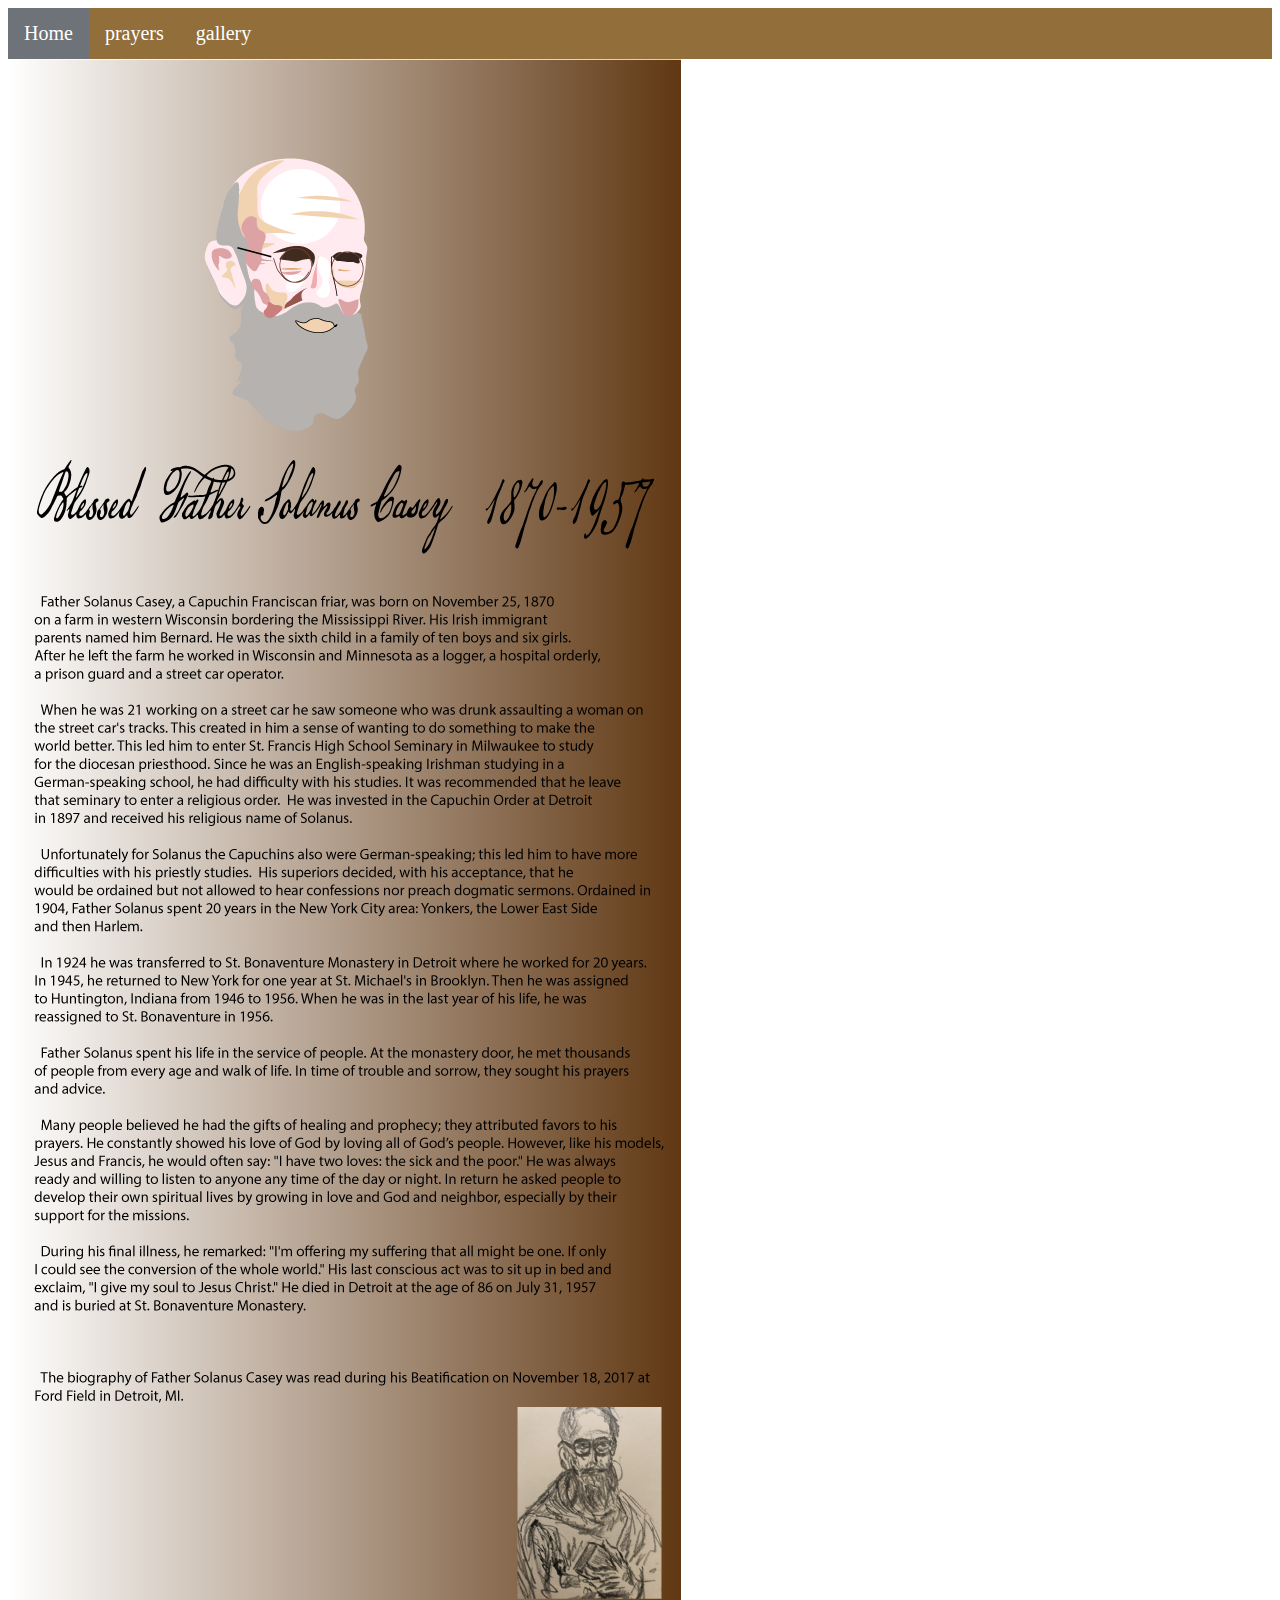
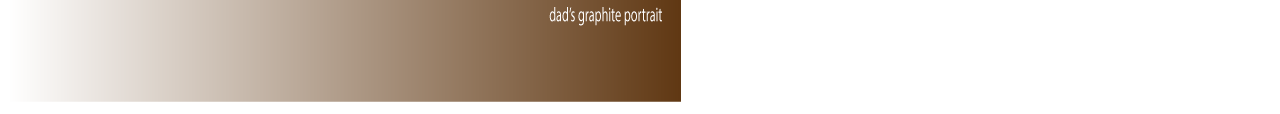
==== index.html @ dad7958f "first up" ====
<!DOCTYPE html>
<html lang="en" dir="ltr">

<head>
    <meta charset="utf-8">
    <meta name="viewport" content="width=device-width, initial-scale=1.0">
    <link rel="stylesheet" type="text/css" href="style.css">
    <link href="https://fonts.googleapis.com/css?family=Beth+Ellen|Liu+Jian+Mao+Cao&display=swap" rel="stylesheet">
    <title>Blessed fr. Solanus Casey</title>
</head>
<!-- <h1>Blessed Fr. Solanus Casey</h1> -->
<!-- <h1>pray for us</h1> -->

<body>
    <div class="topnav">
        <a class="active" href="index.html">Home</a>
        <!-- <a href="news.html">his story</a> -->
        <a href="mailto: cyberush.media@gmail.com">prayers</a>
        <a href="about.html">gallery</a>
        <!-- </div> -->

        <!-- <section class="container"> -->

    </div>

    <img src="Untitled-7.png" alt="Solanus" class="solanusPortrait">


    <!-- <section>
                    <!-- <div class=bio>
                    <h3>
                        <p>Father Solanus Casey, a Capuchin Franciscan friar, was born on November 25, 1870 on a farm in western Wisconsin bordering the Mississippi River. His Irish immigrant parents named him Bernard. He was the sixth child in a family
                            of ten boys and six girls. After he left the farm he worked in Wisconsin and Minnesota as a logger, a hospital orderly, a prison guard and a street car operator.</p>

                        <p>When he was 21 working on a street car he saw someone who was drunk assaulting a woman on the street car's tracks. This created in him a sense of wanting to do something to make the world better. This led him to enter St. Francis
                            High School Seminary in Milwaukee to study for the diocesan priesthood. Since he was an English-speaking Irishman studying in a German-speaking school, he had difficulty with his studies. It was recommended that he leave that
                            seminary to enter a religious order. He was invested in the Capuchin Order at Detroit in 1897 and received his religious name of Solanus.</p>

                        <p>Unfortunately for Solanus the Capuchins also were German-speaking; this led him to have more difficulties with his priestly studies. His superiors decided, with his acceptance, that he would be ordained but not allowed to hear
                            confessions nor preach dogmatic sermons. Ordained in 1904, Father Solanus spent 20 years in the New York City area: Yonkers, the Lower East Side and then Harlem.</p>

                        <p>In 1924 he was transferred to St. Bonaventure Monastery in Detroit where he worked for 20 years. In 1945, he returned to New York for one year at St. Michael's in Brooklyn. Then he was assigned to Huntington, Indiana from 1946
                            to 1956. When he was in the last year of his life, he was reassigned to St. Bonaventure in 1956.</p>

                        <p>Father Solanus spent his life in the service of people. At the monastery door, he met thousands of people from every age and walk of life. In time of trouble and sorrow, they sought his prayers and advice.</p>

                        <p>Many people believed he had the gifts of healing and prophecy; they attributed favors to his prayers. He constantly showed his love of God by loving all of God’s people. However, like his models, Jesus and Francis, he would often
                            say: "I have two loves: the sick and the poor." He was always ready and willing to listen to anyone any time of the day or night. In return he asked people to develop their own spiritual lives by growing in love and God and
                            neighbor, especially by their support for the missions.</p>

                        <p>During his final illness, he remarked: "I'm offering my suffering that all might be one. If only I could see the conversion of the whole world." His last conscious act was to sit up in bed and exclaim, "I give my soul to Jesus
                            Christ." He died in Detroit at the age of 86 on July 31, 1957 and is buried at St. Bonaventure Monastery.</p>



                        <p>The biography of Father Solanus Casey was read during his Beatification on November 18, 2017 at Ford Field in Detroit, MI.</p> -->
    </h3>
    </div>

    </section>

    </main>
</body>

</html>
---- style.css ----
.topnav {
    background-color: #916e3a;
    overflow: hidden;
}


/* Style the links inside the navigation bar */

.topnav a {
    float: left;
    color: white;
    text-align: center;
    padding: 14px 16px;
    text-decoration: none;
    font-size: 20px;
}


/* Change the color of links on hover */

.topnav a:hover {
    background-color: #ddd;
    color: black;
}


/* Add a color to the active/current link */

.topnav a.active {
    background-color: #6d7378;
    color: white;
}


/* .solanusPortrait {
    display: block;
    width: 35%;
    float: left;
    border-style: ridge;
    border-style: solid;
    border-color: #824028;
    border-width: 20px;
    margin-left: 8.79%;
    margin-right: auto;
} */

h1 {
    font-family: 'Liu Jian Mao Cao', cursive;
    text-align: center;
    color: white;
    padding-right: 2px;
    -webkit-text-stroke: .001px white;
    font-size: 70px;
    /* background: linear-gradient(to left, rgba(37,61,87,.7) 70%, #253d57 80%); */
}

h3 {
    text-align: left;
    text-justify: inter-word;
    padding: 30px;
    font-size: 1.618rem;
    font-weight: 400;
    margin: 0 0 .8rem 0;
}


/* body {
    background-color: #a39341;
    transform-style: preserve-3d;
} */


/* 
p {
    margin: 0 0 1rem 0;
}

.bio {
    display: block;
    background-color: #a39341;
    border-style: solid;
    border-color: #824028;
    /* border-width: 20px;
  width: 55%; */


/* section {
    padding: 20px 35px;
    transform width: 55%;
} */


/* main {
    display: block;
    overflow-x: hidden;
    /* height: 100vh; */


/* max-height: 50%; */


/* max-width: 85%;
perspective: 1px;
perspective-origin: center top;

} */

.center {
    display: block;
    margin-left: auto;
    margin-right: auto;
}


/* header {
  height: 2vh;
  transform-origin: center top;
  transform: translateZ(-1px) scale(2.03);
  background-size: 10%;
} */
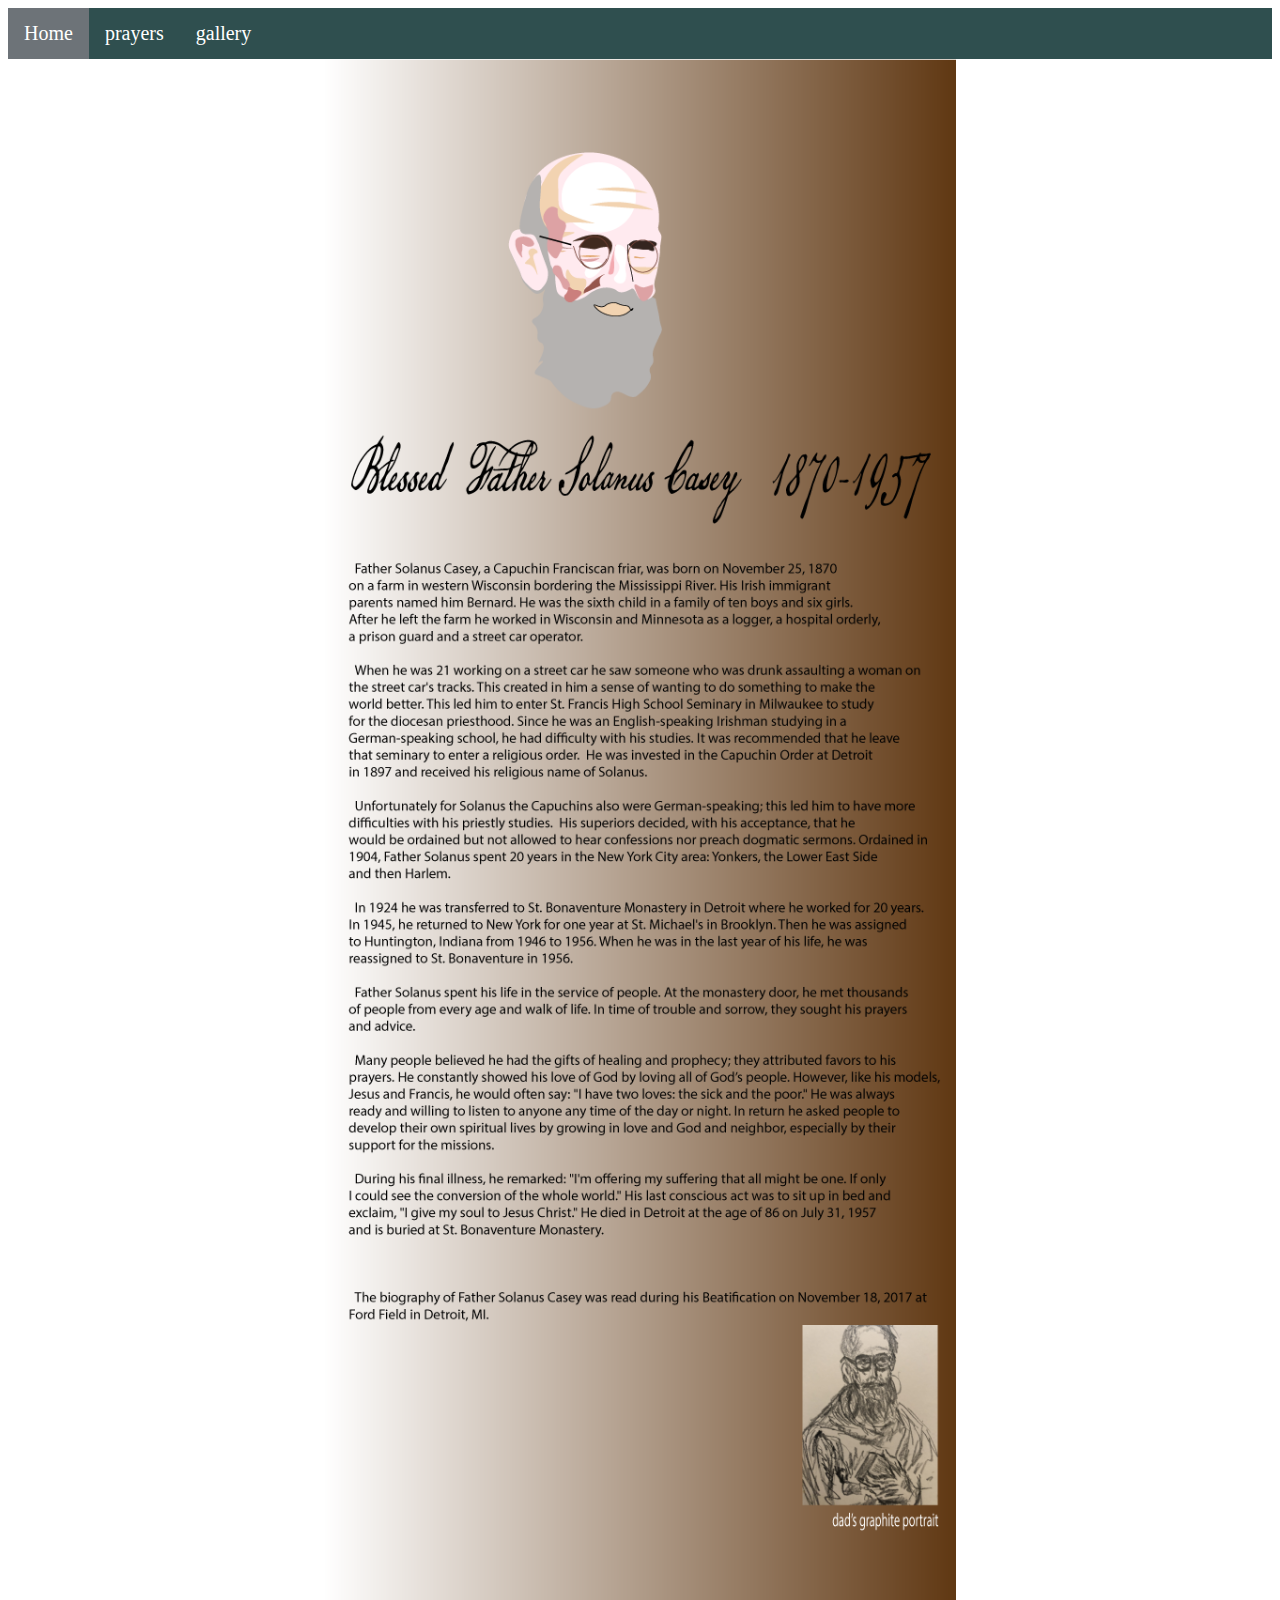
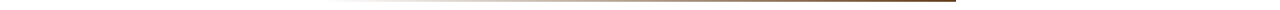
==== commit 87d2ab3c: "centered" ====
--- a/index.html
+++ b/index.html
@@ -23,7 +23,7 @@
 
     </div>
 
-    <img src="Untitled-7.png" alt="Solanus" class="solanusPortrait">
+    <img src="Untitled-7.png" alt="Solanus" class="center">
 
 
     <!-- <section>
--- a/style.css
+++ b/style.css
@@ -1,6 +1,7 @@
 .topnav {
-    background-color: #916e3a;
+    background-color: darkslategrey;
     overflow: hidden;
+    width: 100%;
 }
 
 
@@ -109,6 +110,7 @@
     display: block;
     margin-left: auto;
     margin-right: auto;
+    width: 50%;
 }
 
 
